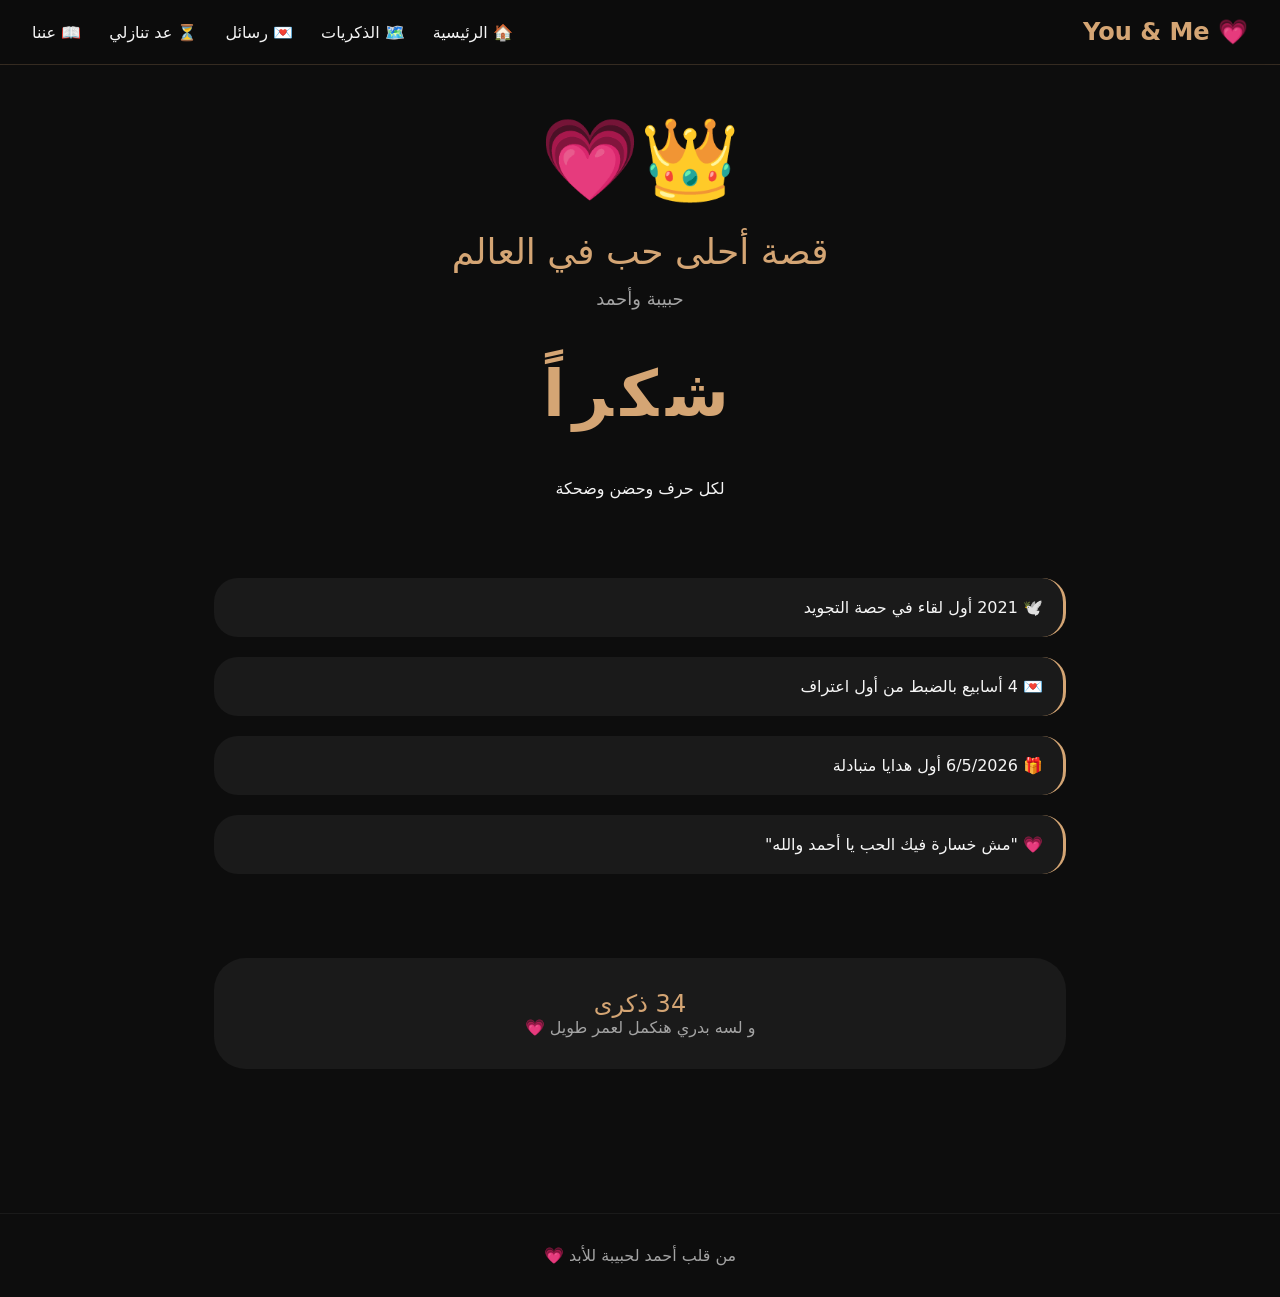
==== about.html @ c88a4ce3 "Add files via upload" ====
<!DOCTYPE html>
<html lang="ar" dir="rtl">
<head>
  <meta charset="UTF-8">
  <meta name="viewport" content="width=device-width, initial-scale=1.0, user-scalable=yes">
  <title>عن القصة | You & Me 💗</title>
  <link rel="stylesheet" href="style.css">
  <style>
    .big-thanks {
      font-size: 64px;
      font-weight: bold;
      color: #D4A574;
      text-align: center;
      margin: 48px 0;
      letter-spacing: 8px;
    }
    .timeline {
      position: relative;
      padding: 32px 0;
    }
    .timeline-item {
      background: #1A1A1A;
      padding: 20px;
      border-radius: 24px;
      margin-bottom: 20px;
      border-right: 3px solid #D4A574;
    }
  </style>
</head>
<body>

<div class="navbar">
  <div class="nav-logo">💗 You & Me</div>
  <div class="nav-links" id="navLinks">
    <a href="index.html">🏠 الرئيسية</a>
    <a href="memories.html">🗺️ الذكريات</a>
    <a href="letters.html">💌 رسائل</a>
    <a href="countdown.html">⏳ عد تنازلي</a>
    <a href="about.html">📖 عننا</a>
  </div>
</div>

<div class="container">
  <div class="heart-big">👑💗</div>
  <div class="title">قصة أحلى حب في العالم</div>
  <div class="subtitle">حبيبة وأحمد</div>

  <div class="big-thanks">شكراً</div>
  <div style="text-align: center; margin-bottom: 48px;">لكل حرف وحضن وضحكة</div>

  <div class="timeline">
    <div class="timeline-item">🕊️ 2021 أول لقاء في حصة التجويد</div>
    <div class="timeline-item">💌 4 أسابيع بالضبط من أول اعتراف</div>
    <div class="timeline-item">🎁 6/5/2026 أول هدايا متبادلة</div>
    <div class="timeline-item">💗 "مش خسارة فيك الحب يا أحمد والله"</div>
  </div>

  <div style="background: #1A1A1A; border-radius: 32px; padding: 32px; text-align: center; margin: 32px 0;">
    <p style="font-size: 24px; color: #D4A574;">34 ذكرى</p>
    <p style="color: #A3A3A3;">و لسه بدري هنكمل لعمر طويل 💗</p>
  </div>
</div>

<div class="footer">
  <p>من قلب أحمد لحبيبة للأبد 💗</p>
</div>

<script src="script.js"></script>
</body>
</html>
---- style.css ----
/* style.css */
* {
  margin: 0;
  padding: 0;
  box-sizing: border-box;
}

body {
  background: #0D0D0D;
  font-family: 'Segoe UI', 'Cairo', 'Tahoma', system-ui, sans-serif;
  color: #F5F5F5;
  padding: 0;
  margin: 0;
  min-height: 100vh;
}

/* شريط التنقل */
.navbar {
  background: #0D0D0Dcc;
  backdrop-filter: blur(12px);
  padding: 18px 32px;
  position: sticky;
  top: 0;
  z-index: 1000;
  border-bottom: 1px solid #D4A57433;
  display: flex;
  justify-content: space-between;
  align-items: center;
  flex-wrap: wrap;
}

.nav-logo {
  font-size: 24px;
  font-weight: bold;
  color: #D4A574;
}

.nav-links {
  display: flex;
  gap: 28px;
  flex-wrap: wrap;
}

.nav-links a {
  color: #F5F5F5;
  text-decoration: none;
  font-size: 16px;
  transition: 0.2s;
}

.nav-links a:hover {
  color: #D4A574;
}

/* الأزرار والبطاقات */
.container {
  max-width: 900px;
  margin: 0 auto;
  padding: 48px 24px;
}

.heart-big {
  text-align: center;
  font-size: 80px;
  margin-bottom: 24px;
  animation: softPulse 2s ease-in-out infinite;
}

@keyframes softPulse {
  0%, 100% { transform: scale(1); }
  50% { transform: scale(1.05); }
}

.title {
  font-size: 36px;
  text-align: center;
  color: #D4A574;
  margin-bottom: 16px;
}

.subtitle {
  text-align: center;
  color: #A3A3A3;
  margin-bottom: 48px;
  font-size: 18px;
}

.memories-grid {
  display: flex;
  flex-direction: column;
  gap: 20px;
  margin-top: 32px;
}

.memory-card {
  background: #1A1A1A;
  border-radius: 24px;
  padding: 24px;
  border-right: 4px solid #D4A574;
  transition: 0.2s;
}

.memory-card:hover {
  transform: translateX(4px);
  background: #222;
}

.memory-emoji {
  font-size: 32px;
  margin-bottom: 12px;
}

.memory-text {
  font-size: 18px;
  line-height: 1.5;
  margin-bottom: 12px;
}

.memory-footer {
  display: flex;
  justify-content: space-between;
  color: #A3A3A3;
  font-size: 13px;
}

.btn {
  background: #D4A574;
  color: #0D0D0D;
  border: none;
  padding: 12px 28px;
  border-radius: 40px;
  font-size: 16px;
  font-weight: bold;
  cursor: pointer;
  transition: 0.2s;
}

.btn:hover {
  background: #C77A8A;
  transform: scale(0.97);
}

.btn-outline {
  background: transparent;
  border: 1px solid #D4A574;
  color: #D4A574;
}

.btn-outline:hover {
  background: #D4A57422;
}

.modal {
  position: fixed;
  top: 0;
  left: 0;
  width: 100%;
  height: 100%;
  background: #000000cc;
  backdrop-filter: blur(8px);
  display: flex;
  align-items: center;
  justify-content: center;
  z-index: 2000;
  visibility: hidden;
  opacity: 0;
  transition: 0.2s;
}

.modal.show {
  visibility: visible;
  opacity: 1;
}

.modal-content {
  background: #1A1A1A;
  padding: 32px;
  border-radius: 32px;
  width: 90%;
  max-width: 500px;
  border: 1px solid #D4A574;
}

.modal-content input, .modal-content textarea, .modal-content select {
  width: 100%;
  padding: 12px;
  margin: 12px 0;
  background: #0D0D0D;
  border: 1px solid #333;
  border-radius: 16px;
  color: #F5F5F5;
  font-family: inherit;
}

.search-filter {
  display: flex;
  gap: 16px;
  margin-bottom: 32px;
  flex-wrap: wrap;
}

.search-filter input, .search-filter select {
  flex: 1;
  padding: 12px;
  background: #1A1A1A;
  border: 1px solid #333;
  border-radius: 40px;
  color: #F5F5F5;
}

.countdown-numbers {
  display: flex;
  gap: 24px;
  justify-content: center;
  text-align: center;
  margin: 48px 0;
}

.countdown-box {
  background: #1A1A1A;
  padding: 24px;
  border-radius: 24px;
  min-width: 100px;
}

.countdown-number {
  font-size: 48px;
  font-weight: bold;
  color: #D4A574;
}

.footer {
  text-align: center;
  padding: 32px;
  color: #A3A3A3;
  border-top: 1px solid #1A1A1A;
  margin-top: 64px;
}

@media (max-width: 700px) {
  .navbar {
    flex-direction: column;
    gap: 16px;
  }
  .title {
    font-size: 28px;
  }
  .countdown-box {
    min-width: 70px;
    padding: 16px;
  }
  .countdown-number {
    font-size: 28px;
  }
}
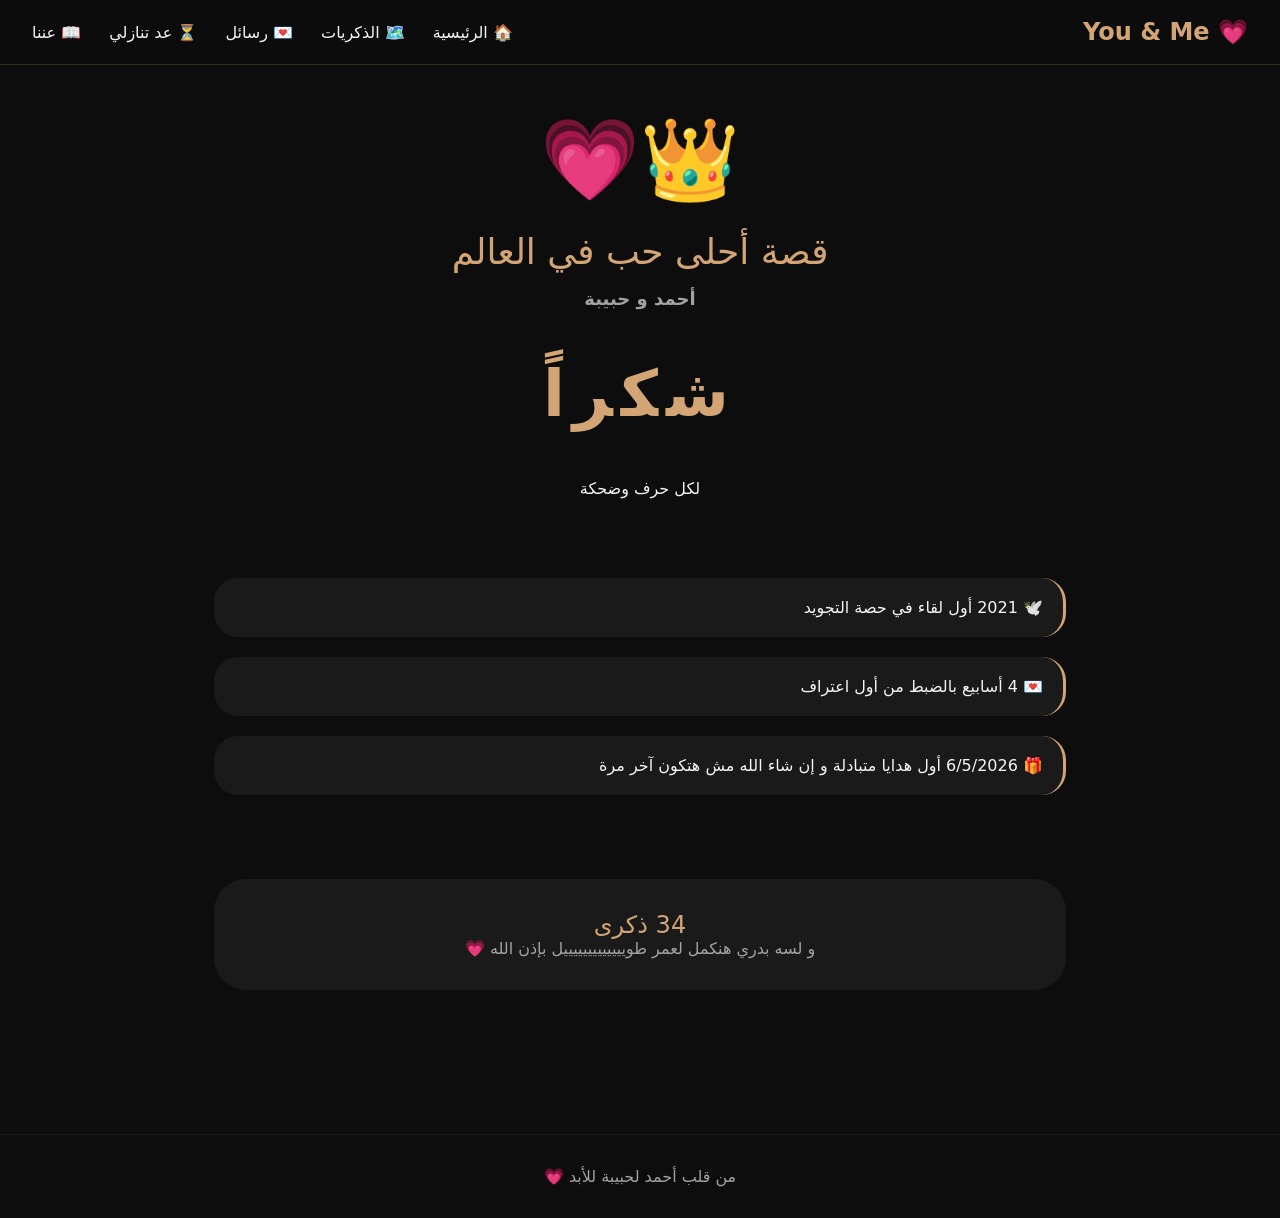
==== commit 8ed5116d: "Update about.html" ====
--- a/about.html
+++ b/about.html
@@ -4,6 +4,7 @@
   <meta charset="UTF-8">
   <meta name="viewport" content="width=device-width, initial-scale=1.0, user-scalable=yes">
   <title>عن القصة | You & Me 💗</title>
+  <link rel="icon" type="image/x-icon" href="favicon.ico">
   <link rel="stylesheet" href="style.css">
   <style>
     .big-thanks {
@@ -43,21 +44,20 @@
 <div class="container">
   <div class="heart-big">👑💗</div>
   <div class="title">قصة أحلى حب في العالم</div>
-  <div class="subtitle">حبيبة وأحمد</div>
+  <div class="subtitle"><STRONG>أحمد و حبيبة</STRONG></div>
 
   <div class="big-thanks">شكراً</div>
-  <div style="text-align: center; margin-bottom: 48px;">لكل حرف وحضن وضحكة</div>
+  <div style="text-align: center; margin-bottom: 48px;">لكل حرف وضحكة</div>
 
   <div class="timeline">
     <div class="timeline-item">🕊️ 2021 أول لقاء في حصة التجويد</div>
     <div class="timeline-item">💌 4 أسابيع بالضبط من أول اعتراف</div>
-    <div class="timeline-item">🎁 6/5/2026 أول هدايا متبادلة</div>
-    <div class="timeline-item">💗 "مش خسارة فيك الحب يا أحمد والله"</div>
+    <div class="timeline-item">🎁 6/5/2026 أول هدايا متبادلة و إن شاء الله مش هتكون آخر مرة</div>
   </div>
 
   <div style="background: #1A1A1A; border-radius: 32px; padding: 32px; text-align: center; margin: 32px 0;">
     <p style="font-size: 24px; color: #D4A574;">34 ذكرى</p>
-    <p style="color: #A3A3A3;">و لسه بدري هنكمل لعمر طويل 💗</p>
+    <p style="color: #A3A3A3;">و لسه بدري هنكمل لعمر طويييييييييييييل بإذن الله 💗</p>
   </div>
 </div>
 
@@ -67,4 +67,4 @@
 
 <script src="script.js"></script>
 </body>
-</html>+</html>
